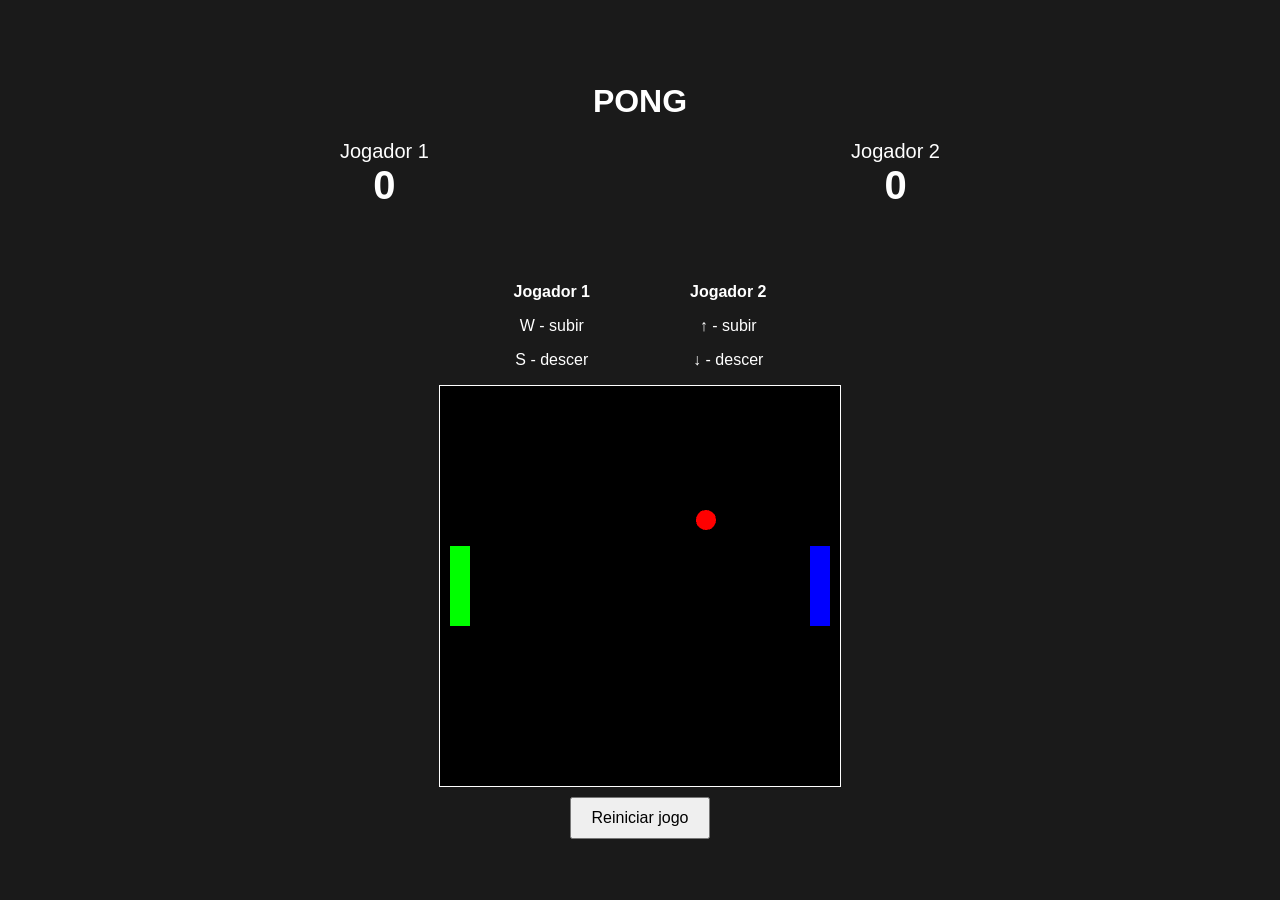
==== atv3 - Pong/index.html @ 88aa2bed "animação com transformações" ====
<!DOCTYPE html>
<html lang="pt-BR">
    <head>
        <meta charset="UTF-8">
        <meta name="viewport" content="width=device-width, initial-scale=1.0">
        <title>Atividade 3 - Pong</title>
        <link rel="stylesheet" href="style.css">
    </head>

    <body>
        <div class="container">
            <h1>PONG</h1>

            <div class="placar">
                <div class="jogador">
                    <span class="nome-jogador">Jogador 1</span>
                    <span id="pontosJogador1" class="pontos"> 0 </span>
                </div>

                <div class="jogador">
                    <span class="nome-jogador">Jogador 2</span>
                    <span id="pontosJogador2" class="pontos"> 0 </span>
                </div>
            </div>

            <div id="mensagemVencedor" class="mensagem-vencedor"></div>

            <div class="instrucoes">
                <div>
                    <strong>Jogador 1</strong>
                    <p>W - subir</p>
                    <p>S - descer</p>
                </div>

                <div>
                    <strong>Jogador 2</strong>
                    <p>↑ - subir</p>
                    <p>↓ - descer</p>
                </div>
            </div>

            <canvas id="canvas" width="400" height="400"></canvas>

            <button id="botaoReiniciar"> Reiniciar jogo </button>
        </div>

        <script src="m3.js"></script>
        <script src="main.js"></script>
    </body>

</html>
---- atv3 - Pong/style.css ----
body {
    margin: 0;
    min-height: 100vh;

    display: flex;
    justify-content: center;
    align-items: center;

    background-color: #1a1a1a;
    color: white;

    font-family: Arial, sans-serif;
}

.container {
    display: flex;
    flex-direction: column;
    align-items: center;
}

h1 {
    margin-bottom: 20px;
}

.instrucoes {
    display: flex;
    justify-content: center;
    gap: 100px;
    text-align: center;
}

.placar {
    width: 600px;

    display: flex;
    justify-content: space-between;

    margin-bottom: 20px;
}

.jogador {
    display: flex;
    flex-direction: column;
    align-items: center;
}

.nome-jogador {
    font-size: 20px;
}

.pontos {
    font-size: 40px;
    font-weight: bold;
}

canvas {
    border: 1px solid white;
}

.mensagem-vencedor {
    min-height: 35px;

    margin-top: 20px;

    font-size: 24px;
    font-weight: bold;
}

#botaoReiniciar {
    margin-top: 10px;
    padding: 10px 20px;

    font-size: 16px;
    cursor: pointer;
}
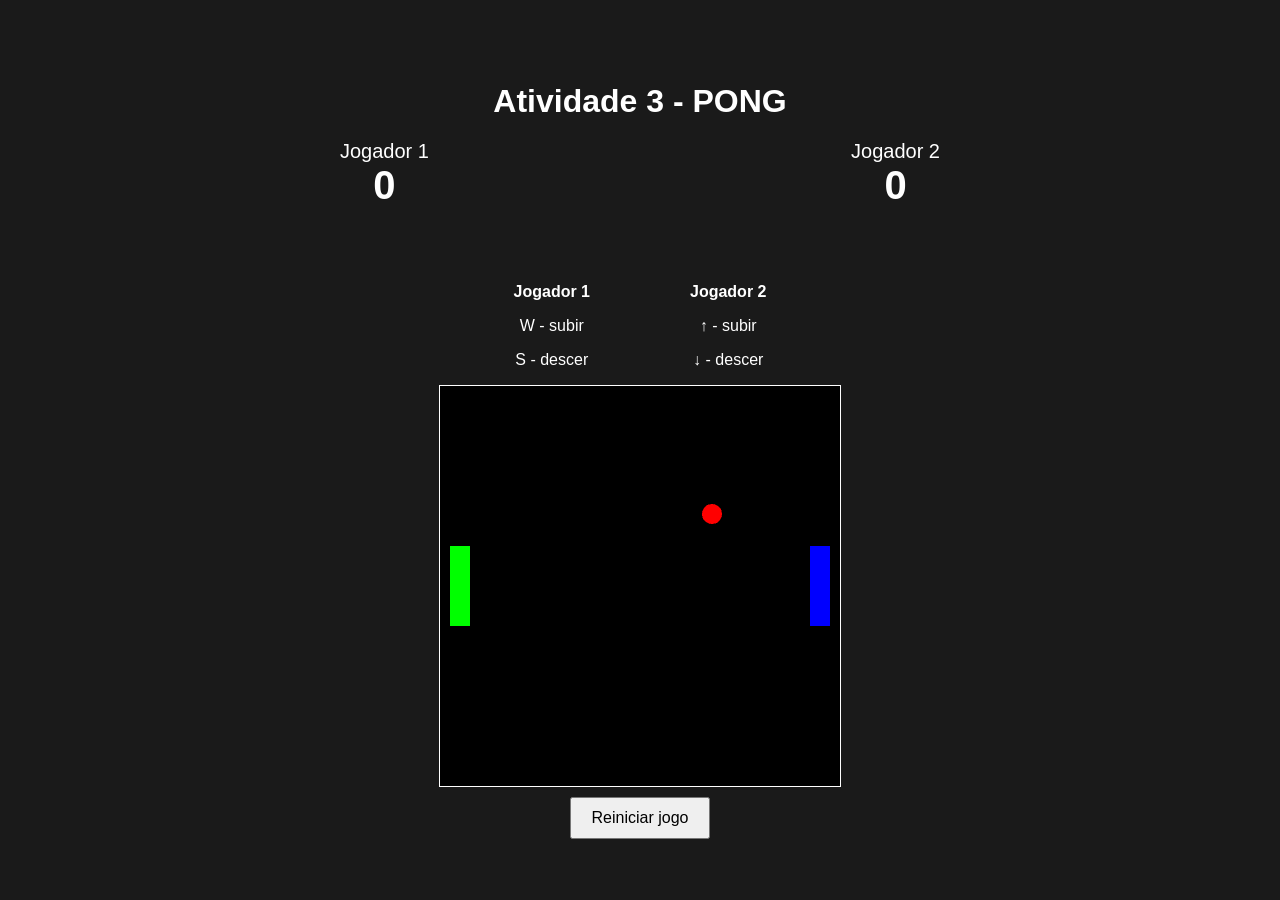
==== commit 2c1215a4: "transformacao 3d" ====
--- a/atv3 - Pong/index.html
+++ b/atv3 - Pong/index.html
@@ -9,7 +9,7 @@
 
     <body>
         <div class="container">
-            <h1>PONG</h1>
+            <h1>Atividade 3 - PONG</h1>
 
             <div class="placar">
                 <div class="jogador">
